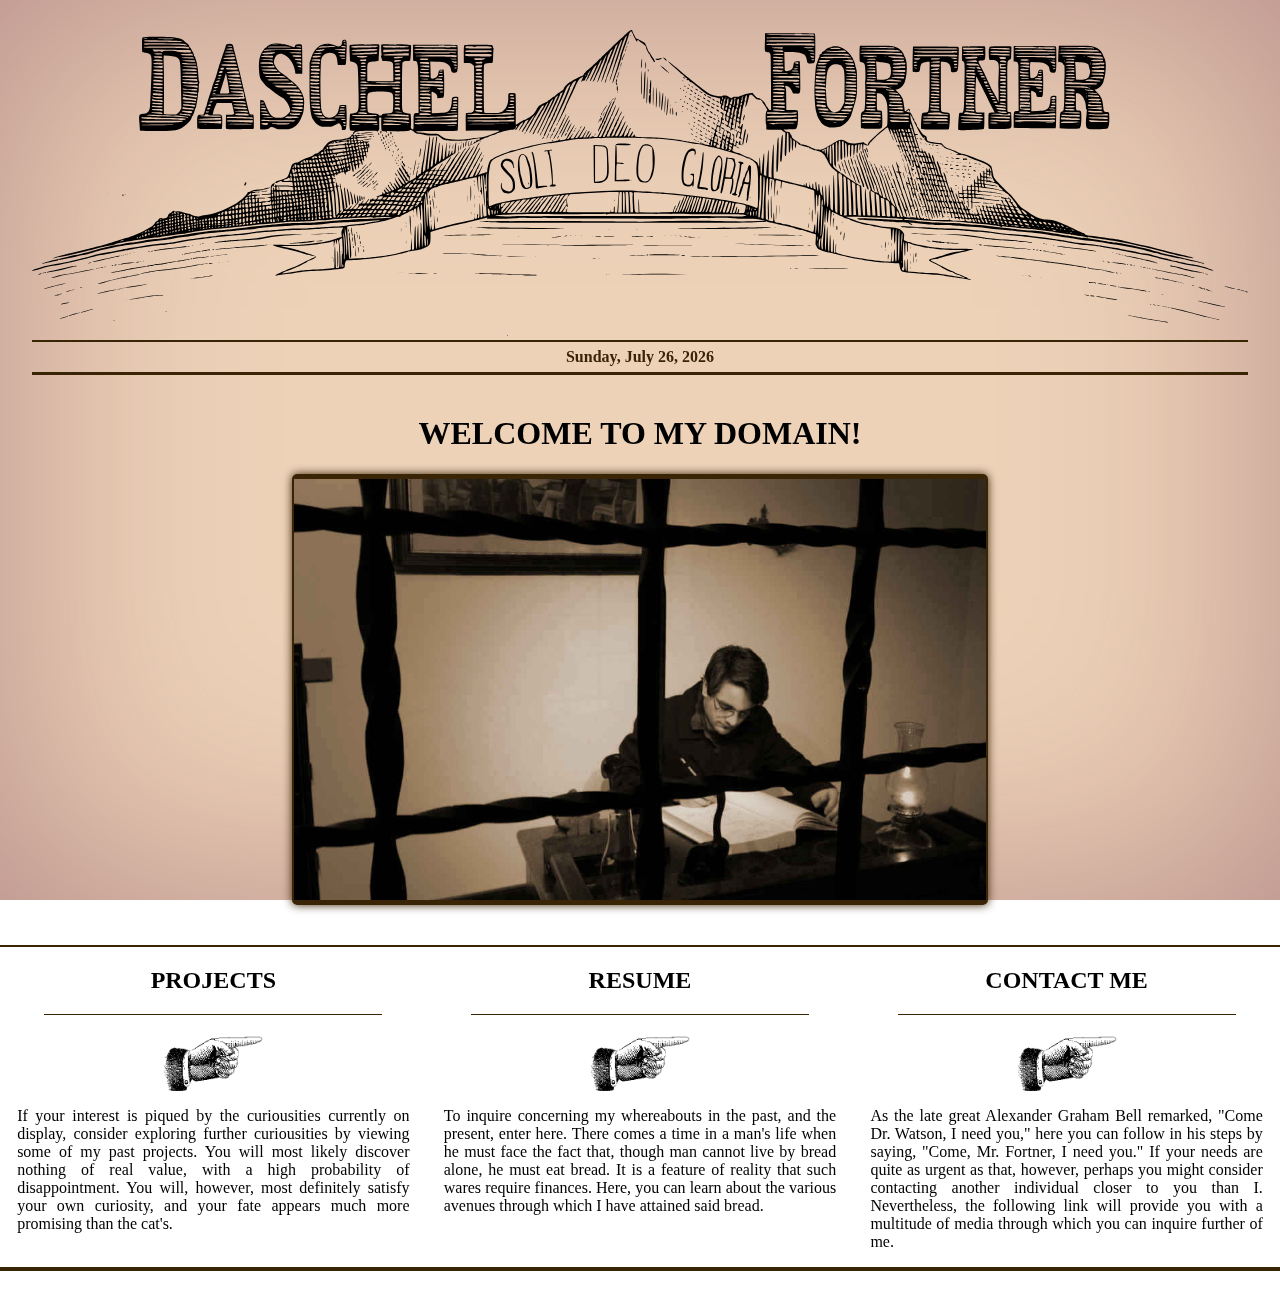
==== index.html @ b1495135 "Add CacheSimulator project" ====
<!DOCTYPE html>
<html>

  <head>
    <title>Daschel Fortner's Personal Page</title>
    <link rel="stylesheet" type="text/css" href="styles/common.css" />
    <link rel="stylesheet" type="text/css" href="styles/header.css" />
    <link rel="stylesheet" type="text/css" href="styles/index.css" />

    <meta name="viewport" content="width=device-width, initial-scale=1">

  </head>

  <body>

    <div class="vignette">
    </div>

    <div id="header">
      <script type="text/javascript" src="header.js"></script>
    </div>

    <h1 id="centered-text">WELCOME TO MY DOMAIN!</h1>

    <div id="welcome-section">
      <img src="images/old-timey-desk.jpg" alt="You can't handle a thousand words.">
      </img>
    </div>

    <div id="redirect-section">

      <div class="redirect-box">
        <h2>
          PROJECTS
        </h2>
        <a href="projects.html" class="finger-button"></a>
        <p>
          If your interest is piqued by the curiousities currently on display,
          consider exploring further curiousities by viewing some of my past
          projects. You will most likely discover nothing of real value, with a
          high probability of disappointment. You will, however, most 
          definitely satisfy your own curiosity, and your fate appears much 
          more promising than the cat's.  
        </p>
      </div>

      <div class="redirect-box">
        <h2>
          RESUME
        </h2>
        <a href="" class="finger-button"></a>
        <p>
          To inquire concerning my whereabouts in the past, and the present,
          enter here. There comes a time in a man's life when he must face 
          the fact that, though man cannot live by bread alone, he must eat 
          bread. It is a feature of reality that such wares require finances.
          Here, you can learn about the various avenues through which I have 
          attained said bread. 
        </p>
      </div>

      <div class="redirect-box">
        <h2>
          CONTACT ME
        </h2>
        <a href="" class="finger-button"></a>
        <p>
          As the late great Alexander Graham Bell remarked, "Come Dr. Watson,
          I need you," here you can follow in his steps by saying, "Come, Mr.
          Fortner, I need you." If your needs are quite as urgent as that, 
          however, perhaps you might consider contacting another individual
          closer to you than I. Nevertheless, the following link will provide
          you with a multitude of media through which you can inquire further
          of me.
        </p>
      </div>
    </div>
  </body>
</html>
---- styles/common.css ----
:root {
  --cream: #edd2b8;
  --dark: #3a2406;
  --fade: #b78d89;
}

body {
  margin:          auto;
  max-width:       1280px;
}

p {
  font-family: Cambria, Georgia, serif;
  padding-left: 15px;
  padding-right: 15px;
  text-align: justify;
}

.finger-button {
  background:      url("../images/old-timey-finger.png");
  background-size: 100%;
  border:          none;
  display:         block;
  height:          56px;
  margin:          auto;
  width:           100px;
}

.finger-button:hover {
  cursor:          pointer;
  transform:       translate(10px);
}

.vignette {
  background:      var(--cream);
  box-shadow:      inset 0px 0px 300px var(--fade);
  height:          100%;
  left:            0;
  position:        fixed;
  top:             0;
  width:           100%;
  z-index:         -100;
}
---- styles/header.css ----
#header {
  color:       #3a2406;
  margin:      auto;
  padding-top: 30px;
  width:       95%;
}

#header img {
  width: 100%;
}

#date-bar {
  border-bottom: 3px solid #3a2406;
  border-top:    2px solid #3a2406;
  font-family:   "Cambria", "Georgia", serif;
  height:        30px;
  line-height:   30px;
  margin-bottom: 40px;
  text-align:    center;
  width:         100%;
}

#date-bar h4 {
  color:  #3a2406;
  height: 30px;
  margin: 0;
}
---- styles/index.css ----
#redirect-section {
  width: 100%;
  display: flex;
  felx-flow: row wrap;
  flex-wrap: wrap;
  align-items: baseline;
  border-bottom: 4px solid var(--dark);
  border-top: 2px solid var(--dark);
  margin-top: 40px;
  margin-bottom: 20px;
}

.redirect-box {
  margin-left: auto;
  margin-right: auto;
  min-height: 100px;
  min-width: 200px;
  width: 33%;
}

.redirect-box h2 {
  margin: auto;
  margin-bottom: 20px;
  width: 80%;
  padding-top: 20px;
  padding-bottom: 20px;
  border-bottom: 1px solid var(--dark);
  text-align: center;
  font-family: Copperplate, "Copperplate Gothic Light", fantasy;
}

.redirect-box p {
  text-align: justify;
  padding-left: 15px;
  padding-right: 15px;
  font-family: Cambria, Georgia, serif;
}

.finger-button {
  background:      url("../images/old-timey-finger.png");
  background-size: 100%;
  border:          none;
  display:         block;
  height:          56px;
  margin:          auto;
  width:           100px;
}

.finger-button:hover {
  transform: translate(10px);
  cursor: pointer;
}

#welcome-section {
  display: flex;
  flex-wrap: wrap;
  margin: auto;
  width: 90%;
}

#centered-text {
  text-align: center;
}

#photo {
  max-width: 90%;
}

#welcome-section img {
  margin: auto;
  width: 60%;
  border-bottom: 5px solid var(--dark);
  border-top: 5px solid var(--dark);
  border-left: 2px solid var(--dark);
  border-right: 2px solid var(--dark);
  border-radius: 5px;
  box-shadow: 0px 0px 10px var(--dark);
}

.side-panel {
  width: 25%;
  min-width: 250px;
}

.side-panel img {
  width: 90%;
  transform: scalex(-1);
}
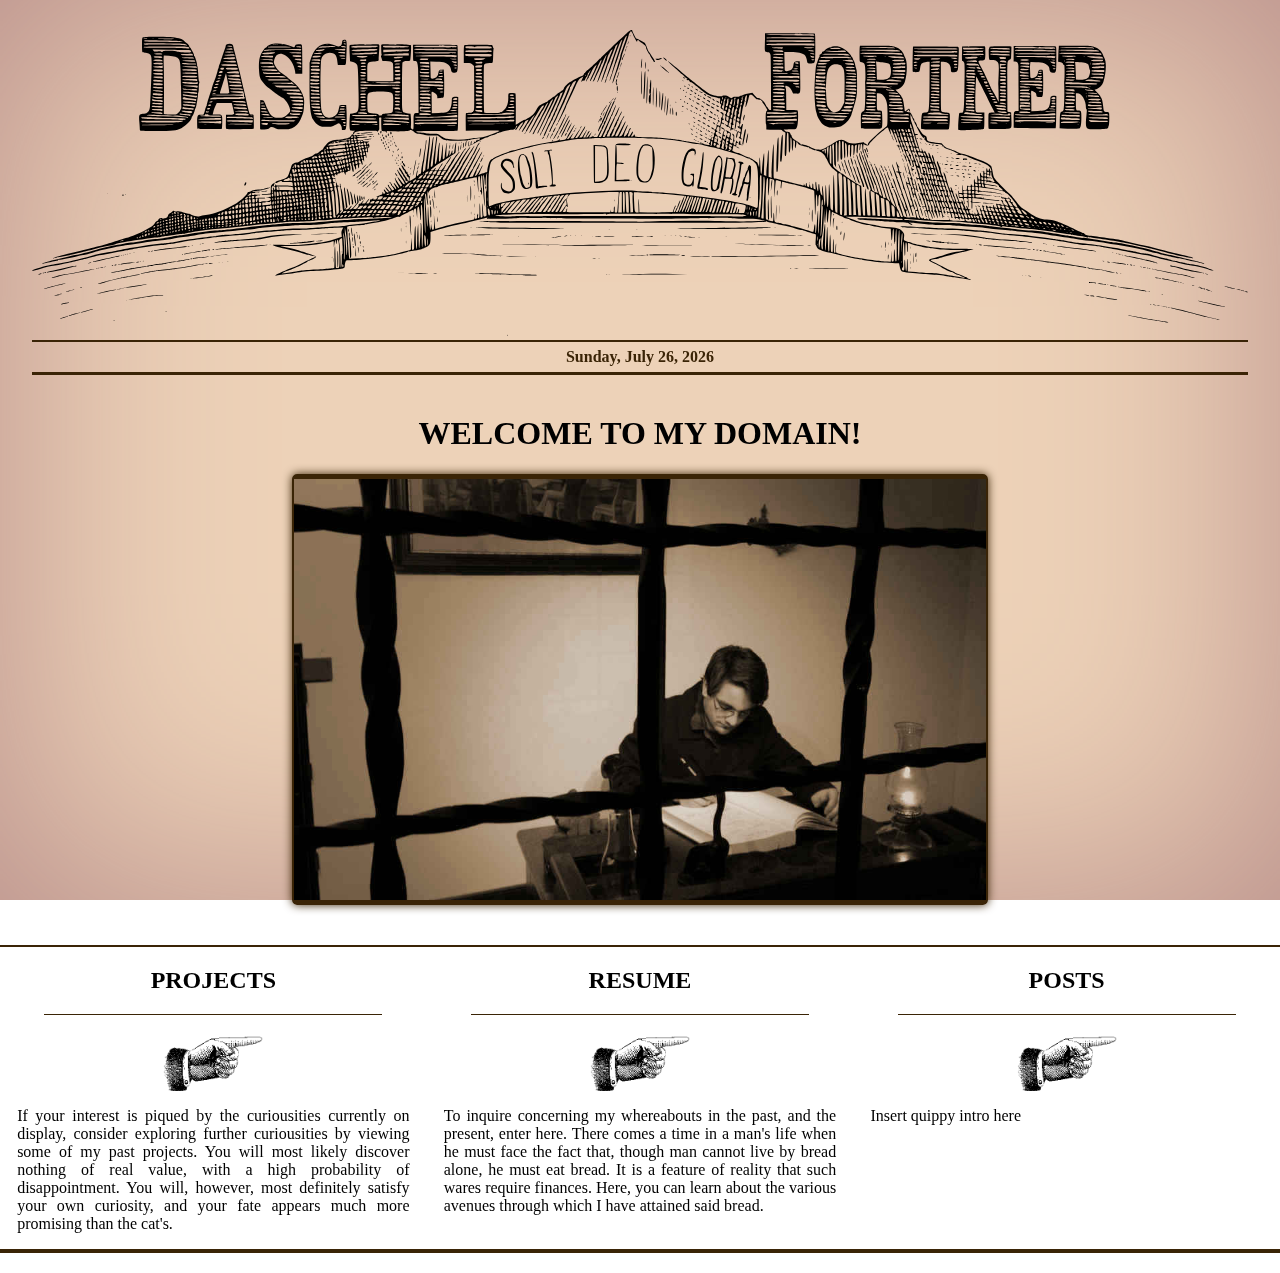
==== commit d0d27e65: "Added base for posts" ====
--- a/index.html
+++ b/index.html
@@ -61,17 +61,11 @@
 
       <div class="redirect-box">
         <h2>
-          CONTACT ME
+          POSTS
         </h2>
-        <a href="" class="finger-button"></a>
+        <a href="posts.html" class="finger-button"></a>
         <p>
-          As the late great Alexander Graham Bell remarked, "Come Dr. Watson,
-          I need you," here you can follow in his steps by saying, "Come, Mr.
-          Fortner, I need you." If your needs are quite as urgent as that, 
-          however, perhaps you might consider contacting another individual
-          closer to you than I. Nevertheless, the following link will provide
-          you with a multitude of media through which you can inquire further
-          of me.
+          Insert quippy intro here
         </p>
       </div>
     </div>
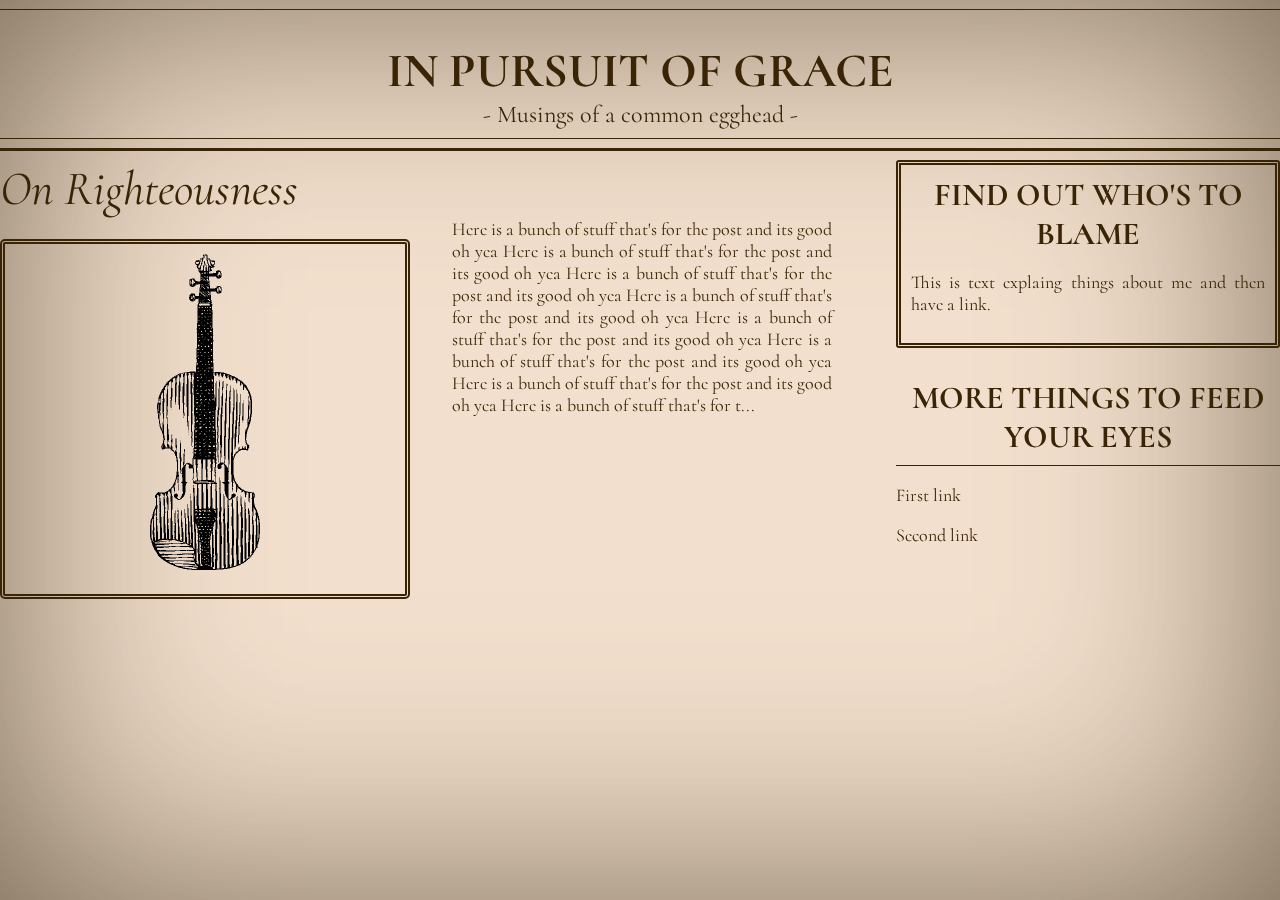
==== commit e1fdb340: "Moved over to blog design" ====
--- a/index.html
+++ b/index.html
@@ -2,10 +2,12 @@
 <html>
 
   <head>
-    <title>Daschel Fortner's Personal Page</title>
+    <title>In Pursuit of Grace</title>
+    <link href="https://fonts.googleapis.com/css?family=Cormorant&display=swap" rel="stylesheet">
     <link rel="stylesheet" type="text/css" href="styles/common.css" />
     <link rel="stylesheet" type="text/css" href="styles/header.css" />
     <link rel="stylesheet" type="text/css" href="styles/index.css" />
+
 
     <meta name="viewport" content="width=device-width, initial-scale=1">
 
@@ -13,61 +15,53 @@
 
   <body>
 
+    <script type="text/javascript" src="posts/post-manager.js"></script>
+
     <div class="vignette">
     </div>
 
-    <div id="header">
-      <script type="text/javascript" src="header.js"></script>
+    <hr class="thin-divider"></hr>
+
+    <div id="newspaper-title">
+      <h1 id="newspaper-title-text">In Pursuit of Grace</h1>
+      <span id="newspaper-subtitle-text">- Musings of a common egghead -</span>
     </div>
 
-    <h1 id="centered-text">WELCOME TO MY DOMAIN!</h1>
+    <hr class="thin-divider"></hr>
+    <hr class="thick-divider"></hr>
 
-    <div id="welcome-section">
-      <img src="images/old-timey-desk.jpg" alt="You can't handle a thousand words.">
-      </img>
+    <div id="content">
+
+      <div id="new-post">
+        <div>On Righteousness</div>
+        <div id="post-content-wrapper">
+          <div class="image-wrapper">
+            <img src="images/old-timey-fiddle.png"></img>
+          </div>
+          <div id="post-content">
+          </div>
+        </div>
+      </div>
+
+      <div id="navigation-content"> 
+        <div id="about-me">
+          <div class="content-title">Find out who's to blame</div>
+          <p>This is text explaing things about me and then have a link.</p>
+        </div>
+
+        <div id="recent-posts">
+          <div class="content-title">More things to feed your eyes</div>
+          <hr class="thin-divider"></hr>
+          <p>First link</p>
+          <p>Second link</p>
+        </div>
+      </div>
+
+      <script type="text/javascript">
+        setPostPreview()
+      </script>
+      
     </div>
 
-    <div id="redirect-section">
-
-      <div class="redirect-box">
-        <h2>
-          PROJECTS
-        </h2>
-        <a href="projects.html" class="finger-button"></a>
-        <p>
-          If your interest is piqued by the curiousities currently on display,
-          consider exploring further curiousities by viewing some of my past
-          projects. You will most likely discover nothing of real value, with a
-          high probability of disappointment. You will, however, most 
-          definitely satisfy your own curiosity, and your fate appears much 
-          more promising than the cat's.  
-        </p>
-      </div>
-
-      <div class="redirect-box">
-        <h2>
-          RESUME
-        </h2>
-        <a href="" class="finger-button"></a>
-        <p>
-          To inquire concerning my whereabouts in the past, and the present,
-          enter here. There comes a time in a man's life when he must face 
-          the fact that, though man cannot live by bread alone, he must eat 
-          bread. It is a feature of reality that such wares require finances.
-          Here, you can learn about the various avenues through which I have 
-          attained said bread. 
-        </p>
-      </div>
-
-      <div class="redirect-box">
-        <h2>
-          POSTS
-        </h2>
-        <a href="posts.html" class="finger-button"></a>
-        <p>
-          Insert quippy intro here
-        </p>
-      </div>
-    </div>
   </body>
 </html>
--- a/styles/common.css
+++ b/styles/common.css
@@ -5,15 +5,93 @@
 }
 
 body {
-  margin:          auto;
-  max-width:       1280px;
+  margin: auto;
+  max-width: 1280px;
+  
+  /* default text settings */
+  font-family: "Cormorant", serif;
+  font-size: large;
+  color: var(--dark);
 }
 
-p {
-  font-family: Cambria, Georgia, serif;
-  padding-left: 15px;
-  padding-right: 15px;
+#newspaper-title {
+  text-align: center;
+  width: 100%;
+}
+
+#newspaper-title-text {
+  font-size: xxx-large;
+  font-weight: bold;
+  margin-bottom: 0;
+  text-transform: uppercase;
+}
+
+#newspaper-subtitle-text {
+  font-size: x-large;
+}
+
+#content {
+  display: flex;
+  flex-direction: row;
+  justify-content: stretch;
+}
+
+#new-post {
+  flex-grow: 5;
+}
+
+#new-post:first-child {
+  font-size: xxx-large;
+  font-style: italic;
+}
+
+#post-content {
+  font-size: large;
+  font-style: normal;
   text-align: justify;
+  flex: 2;
+}
+
+#post-content-wrapper {
+  display: flex;
+  flex-direction: row;
+}
+
+#navigation-content {
+  flex-grow: 1;
+  margin-left: 5%;
+  min-width: 30%;
+}
+
+#navigation-content p {
+  text-align: justify;
+}
+
+#recent-posts {
+  margin-top: 30px;
+}
+
+#about-me {
+  border: thick double var(--dark);
+  border-radius: 3px;
+  padding: 10px;
+}
+
+.content-title {
+  font-size: xx-large;
+  font-weight: bold;
+  text-align: center;
+  text-transform: uppercase;
+}
+
+.image-wrapper {
+  border: thick double var(--dark);
+  border-radius: 5px;
+  padding: 10px;
+  margin-right: 5%;
+  margin-top: 2.5%;
+  text-align: center;
+  flex: 2;
 }
 
 .finger-button {
@@ -32,12 +110,13 @@
 }
 
 .vignette {
-  background:      var(--cream);
-  box-shadow:      inset 0px 0px 300px var(--fade);
-  height:          100%;
-  left:            0;
-  position:        fixed;
-  top:             0;
-  width:           100%;
-  z-index:         -100;
+  background: var(--cream);
+  box-shadow: inset 0px 0px 300px var(--dark);
+  height: 100%;
+  left: 0;
+  opacity: 0.7;
+  position: fixed;
+  top: 0;
+  width: 100%;
+  z-index: -100;
 }
--- a/styles/index.css
+++ b/styles/index.css
@@ -86,3 +86,17 @@
   width: 90%;
   transform: scalex(-1);
 }
+
+/* NEW STUFF */
+
+.thin-divider {
+  border: none;
+  border-top: 1px solid var(--dark);
+  width: 100%;
+}
+
+.thick-divider {
+  border: none;
+  border-top: 3px solid var(--dark);
+  width: 100%;
+}
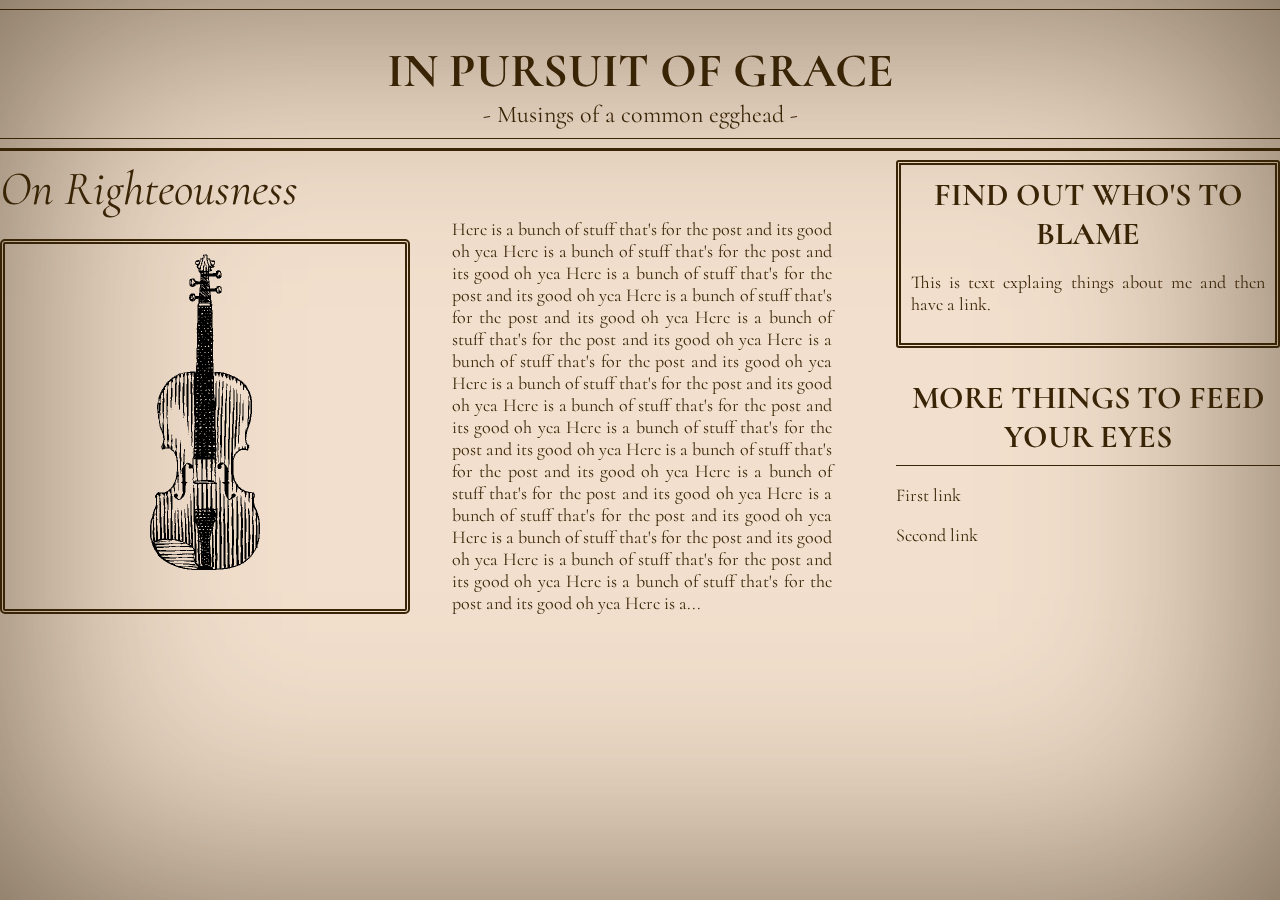
==== commit 896f4d17: "Added the post title to the homepage" ====
--- a/index.html
+++ b/index.html
@@ -33,7 +33,7 @@
     <div id="content">
 
       <div id="new-post">
-        <div>On Righteousness</div>
+        <div id="new-post-title"></div>
         <div id="post-content-wrapper">
           <div class="image-wrapper">
             <img src="images/old-timey-fiddle.png"></img>
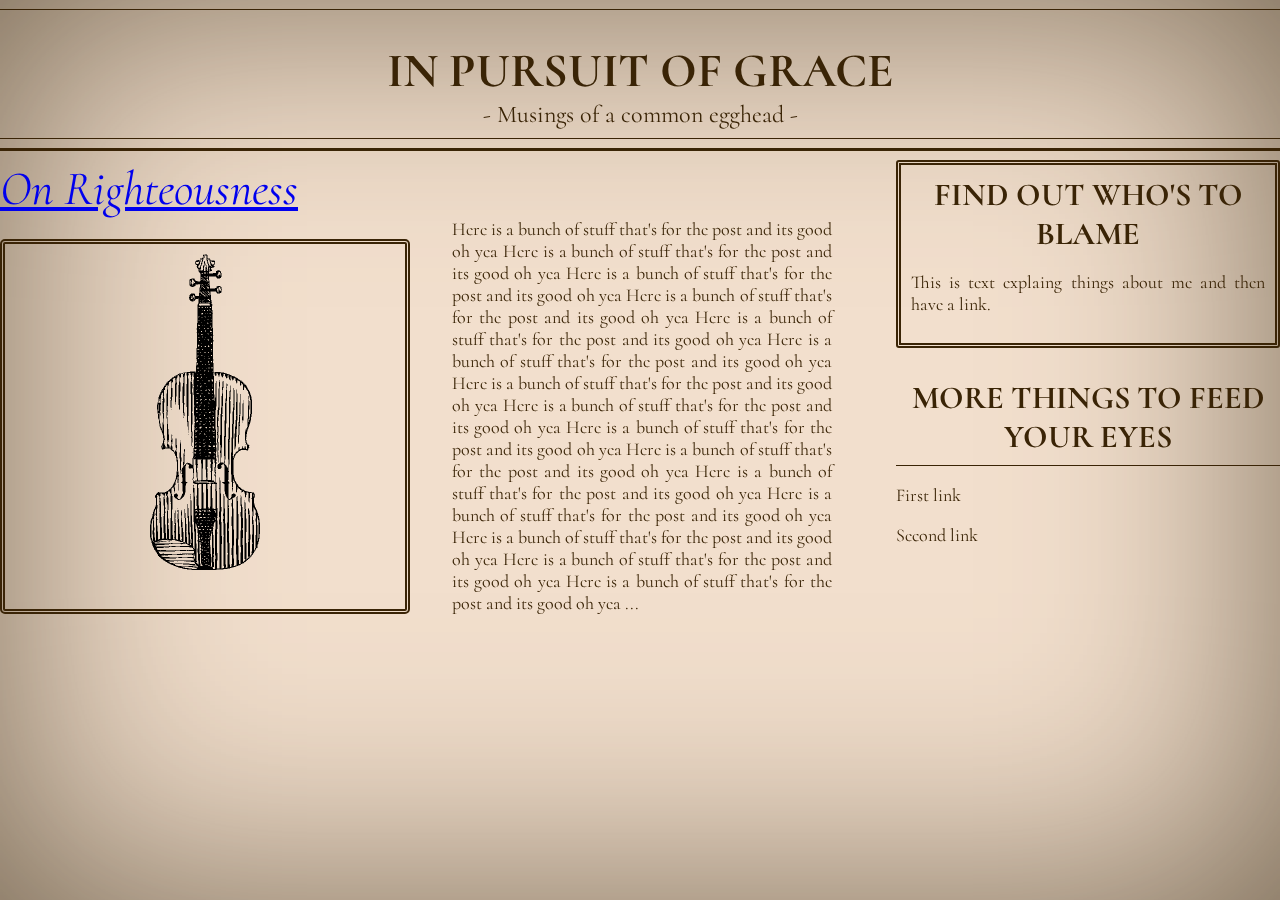
==== commit 51d1271b: "Updated the new posts pipeline" ====
--- a/index.html
+++ b/index.html
@@ -33,7 +33,7 @@
     <div id="content">
 
       <div id="new-post">
-        <div id="new-post-title"></div>
+        <a id="new-post-title" href="view-post.html?index=0"></a>
         <div id="post-content-wrapper">
           <div class="image-wrapper">
             <img src="images/old-timey-fiddle.png"></img>
--- a/styles/common.css
+++ b/styles/common.css
@@ -43,6 +43,7 @@
 #new-post:first-child {
   font-size: xxx-large;
   font-style: italic;
+  text-decoration: none;
 }
 
 #post-content {
@@ -120,3 +121,25 @@
   width: 100%;
   z-index: -100;
 }
+
+.thin-divider {
+  border: none;
+  border-top: 1px solid var(--dark);
+  width: 100%;
+}
+
+.thick-divider {
+  border: none;
+  border-top: 3px solid var(--dark);
+  width: 100%;
+}
+
+/* view-post.html styles */
+
+#post-title {
+  text-align: center;
+  font-size: xxx-large;
+  font-style: italic;
+}
+
+/* end */
--- a/styles/index.css
+++ b/styles/index.css
@@ -89,14 +89,3 @@
 
 /* NEW STUFF */
 
-.thin-divider {
-  border: none;
-  border-top: 1px solid var(--dark);
-  width: 100%;
-}
-
-.thick-divider {
-  border: none;
-  border-top: 3px solid var(--dark);
-  width: 100%;
-}
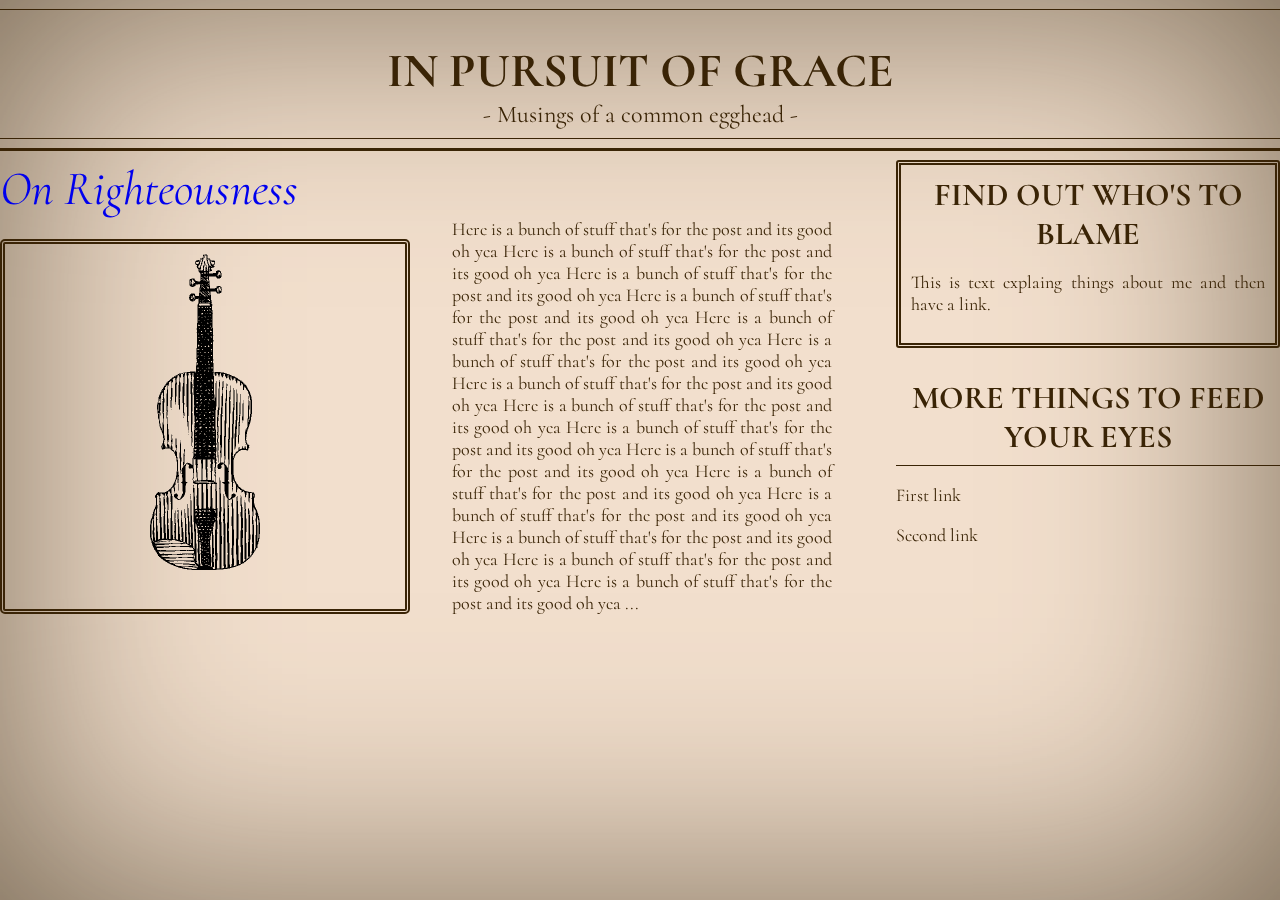
==== commit 5df41b5a: "Updated links" ====
--- a/index.html
+++ b/index.html
@@ -7,10 +7,7 @@
     <link rel="stylesheet" type="text/css" href="styles/common.css" />
     <link rel="stylesheet" type="text/css" href="styles/header.css" />
     <link rel="stylesheet" type="text/css" href="styles/index.css" />
-
-
     <meta name="viewport" content="width=device-width, initial-scale=1">
-
   </head>
 
   <body>
--- a/styles/common.css
+++ b/styles/common.css
@@ -40,7 +40,7 @@
   flex-grow: 5;
 }
 
-#new-post:first-child {
+#new-post a {
   font-size: xxx-large;
   font-style: italic;
   text-decoration: none;
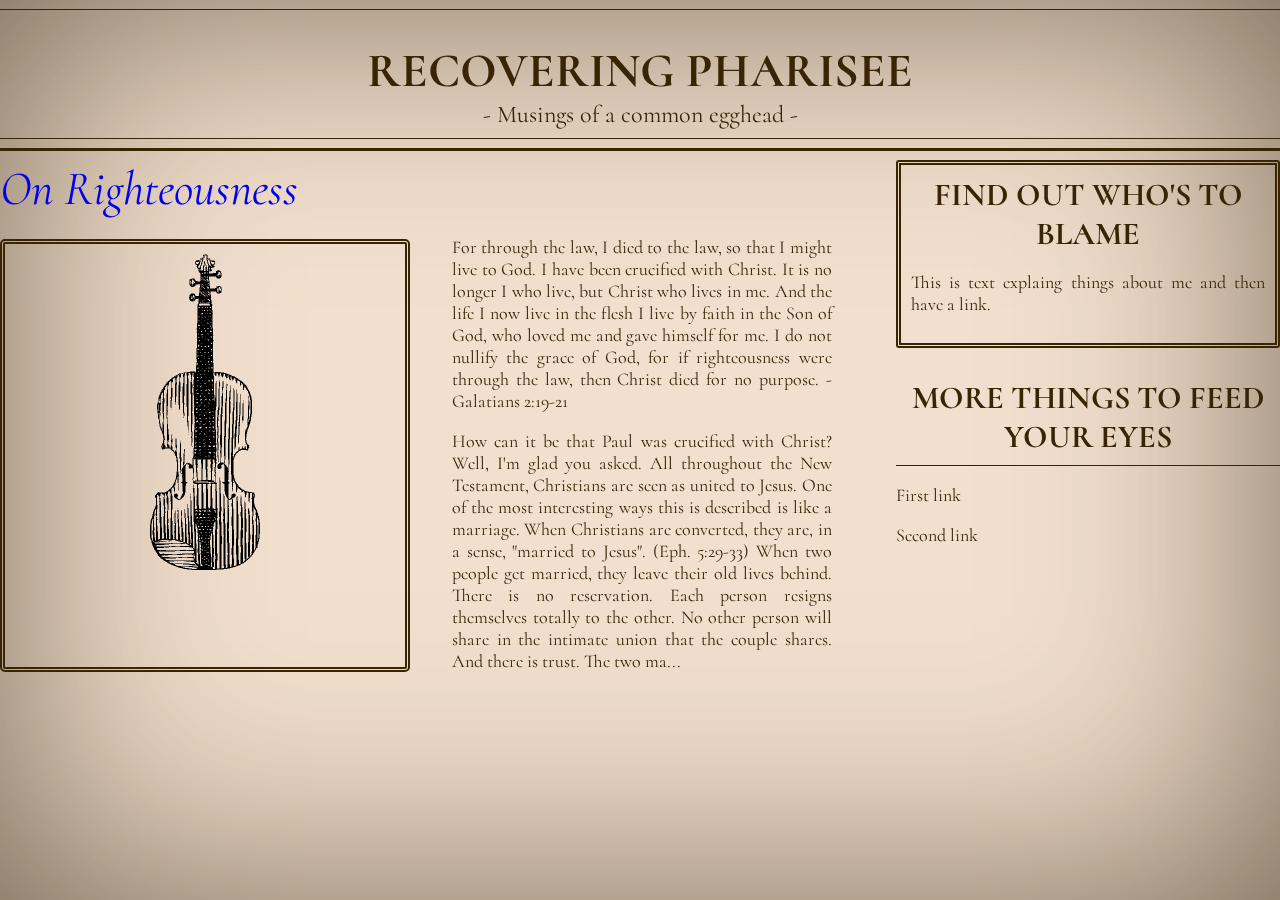
==== commit e5786a48: "Updated style settings, edited next post" ====
--- a/index.html
+++ b/index.html
@@ -2,7 +2,7 @@
 <html>
 
   <head>
-    <title>In Pursuit of Grace</title>
+    <title>Recovering Pharisee</title>
     <link href="https://fonts.googleapis.com/css?family=Cormorant&display=swap" rel="stylesheet">
     <link rel="stylesheet" type="text/css" href="styles/common.css" />
     <link rel="stylesheet" type="text/css" href="styles/header.css" />
@@ -20,7 +20,7 @@
     <hr class="thin-divider"></hr>
 
     <div id="newspaper-title">
-      <h1 id="newspaper-title-text">In Pursuit of Grace</h1>
+      <h1 id="newspaper-title-text">Recovering Pharisee</h1>
       <span id="newspaper-subtitle-text">- Musings of a common egghead -</span>
     </div>
 
--- a/styles/common.css
+++ b/styles/common.css
@@ -12,6 +12,18 @@
   font-family: "Cormorant", serif;
   font-size: large;
   color: var(--dark);
+}
+
+a {
+  text-decoration: none;
+}
+
+a:visited {
+  color: var(--dark);
+}
+
+a:hover {
+  text-shadow: 0px 0px 10px var(--dark);
 }
 
 #newspaper-title {
@@ -43,7 +55,6 @@
 #new-post a {
   font-size: xxx-large;
   font-style: italic;
-  text-decoration: none;
 }
 
 #post-content {
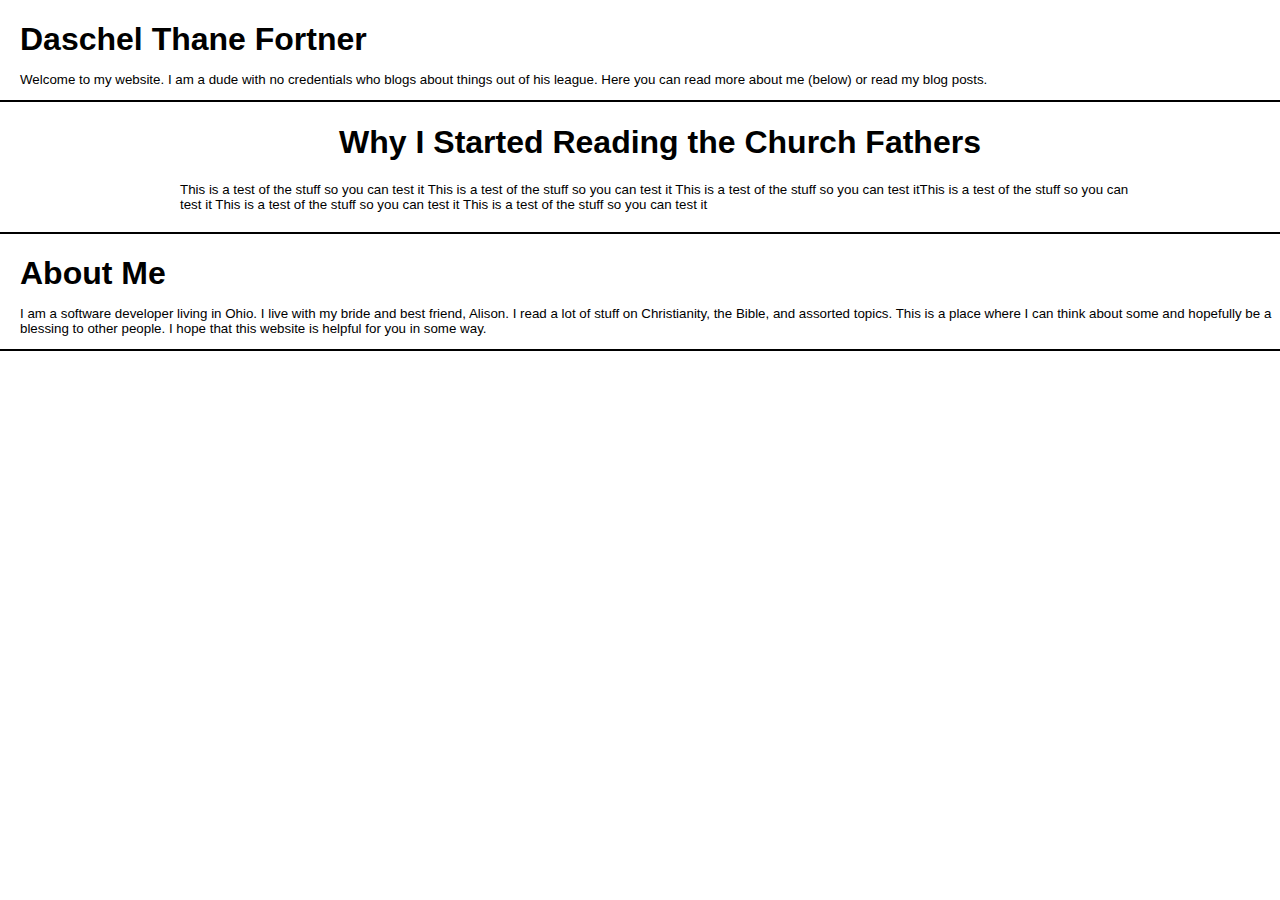
==== commit 89e66cdf: "Refactored to the new simple design" ====
--- a/index.html
+++ b/index.html
@@ -1,64 +1,38 @@
 <!DOCTYPE html>
+
 <html>
 
   <head>
-    <title>Recovering Pharisee</title>
-    <link href="https://fonts.googleapis.com/css?family=Cormorant&display=swap" rel="stylesheet">
-    <link rel="stylesheet" type="text/css" href="styles/common.css" />
-    <link rel="stylesheet" type="text/css" href="styles/header.css" />
-    <link rel="stylesheet" type="text/css" href="styles/index.css" />
-    <meta name="viewport" content="width=device-width, initial-scale=1">
+    <link rel="stylesheet" type="text/css" href="index.css" />
   </head>
 
   <body>
 
-    <script type="text/javascript" src="posts/post-manager.js"></script>
-
-    <div class="vignette">
+    <div class="main-section">
+      <h1>Daschel Thane Fortner</h1>
+      <p>
+        Welcome to my website. I am a dude with no credentials who blogs about things out of his league.
+        Here you can read more about me (below) or read my blog posts.
+      </p>
     </div>
 
-    <hr class="thin-divider"></hr>
-
-    <div id="newspaper-title">
-      <h1 id="newspaper-title-text">Recovering Pharisee</h1>
-      <span id="newspaper-subtitle-text">- Musings of a common egghead -</span>
+    <div class="post-section">
+      <a><h1>Why I Started Reading the Church Fathers</h1></a>
+      <div>
+        This is a test of the stuff so you can test it This is a test of the stuff so you can test it This is a test of the stuff so you can test itThis is a test of the stuff so you can test it  This is a test of the stuff so you can test it This is a test of the stuff so you can test it
+      </div>
     </div>
 
-    <hr class="thin-divider"></hr>
-    <hr class="thick-divider"></hr>
-
-    <div id="content">
-
-      <div id="new-post">
-        <a id="new-post-title" href="view-post.html?index=0"></a>
-        <div id="post-content-wrapper">
-          <div class="image-wrapper">
-            <img src="images/old-timey-fiddle.png"></img>
-          </div>
-          <div id="post-content">
-          </div>
-        </div>
-      </div>
-
-      <div id="navigation-content"> 
-        <div id="about-me">
-          <div class="content-title">Find out who's to blame</div>
-          <p>This is text explaing things about me and then have a link.</p>
-        </div>
-
-        <div id="recent-posts">
-          <div class="content-title">More things to feed your eyes</div>
-          <hr class="thin-divider"></hr>
-          <p>First link</p>
-          <p>Second link</p>
-        </div>
-      </div>
-
-      <script type="text/javascript">
-        setPostPreview()
-      </script>
-      
+    <div class="main-section">
+      <h1>About Me</h1>
+      <p>
+        I am a software developer living in Ohio. I live with my bride and best friend, Alison. I read
+        a lot of stuff on Christianity, the Bible, and assorted topics. This is a place where I can 
+        think about some and hopefully be a blessing to other people. I hope that this website is 
+        helpful for you in some way. 
+      </p>
     </div>
 
   </body>
+  
 </html>
--- a/index.css
+++ b/index.css
@@ -0,0 +1,48 @@
+body {
+  margin: 0;
+  padding: 0;
+}
+
+html {
+  margin: 0;
+  padding: 0;
+}
+
+.main-section {
+  font-family: "Arial";
+  width: 100%;
+  padding-left: 20px;
+  border-bottom: 2px solid black;
+}
+
+.main-section > h1 {
+  margin-bottom: 0;
+}
+
+.main-section > p {
+  font-size: 10pt;
+}
+
+.post-section {
+  font-family: "Arial";
+  width: 100%;
+  padding-left: 20px;
+  border-bottom: 2px solid black;
+}
+
+.post-section > a {
+  font-family: "Arial";
+  text-align: center;
+}
+
+.post-section p {
+  font-family: "Arial";
+  font-size: 10pt;
+}
+
+.post-section > div {
+  font-size: 10pt;
+  margin: 0 auto;
+  margin-bottom: 20px;
+  width: 75%;
+}
